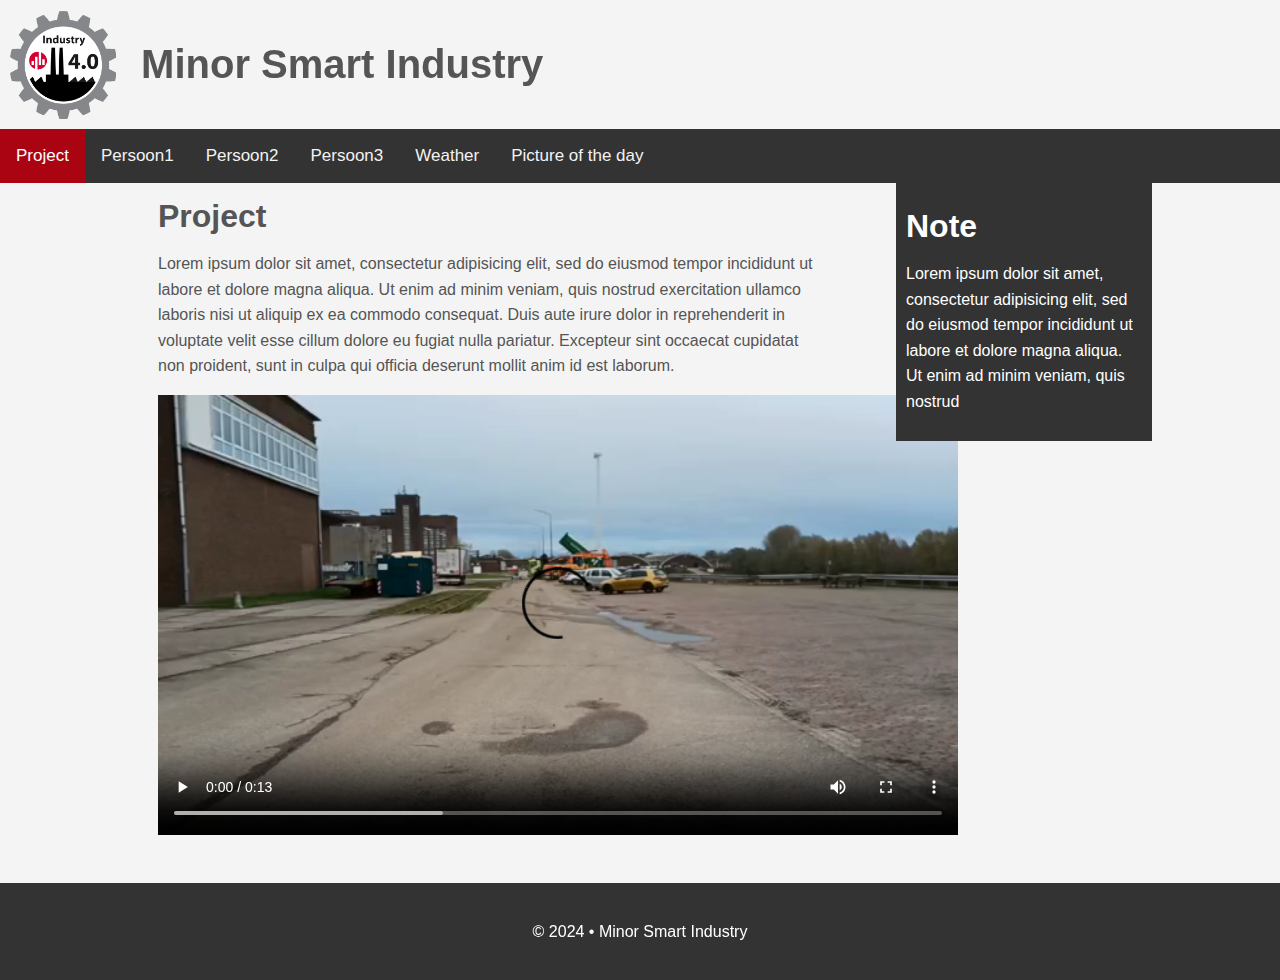
==== My Website/index.html @ 9b83ee21 "Add files via upload" ====
<!DOCTYPE html>
<html>

<head>
   <!-- Page title -->
   <title>
      Minor Smart Industry
   </title>
   <link rel="icon" href="images/HAN_favicon.png" type="image/x-icon" />
   <link rel="stylesheet" type="text/css" href="css/style.css">
</head>

<body>
   <!-- Header -->
   <div class="header">
      <div class="image">
         <a href="index.html">
            <img src="images/Industry_logo.png">
         </a>
      </div>
      <div class="text">
         <h1>Minor Smart Industry</h1>
      </div>
   </div>

   <!-- Navigation -->
   <div class="topnav">
      <a class="active" href="index.html">Project</a>
      <a href="persoon1.html">Persoon1</a>
      <a href="persoon2.html">Persoon2</a>
      <a href="persoon3.html">Persoon3</a>
      <a href="weather.html">Weather</a>
      <a href="nasa_picture.html">Picture of the day</a>
   </div>

   <!-- Container -->
   <div class="container">
      <section id="main">
         <h1>Project</h1>
         <p>Lorem ipsum dolor sit amet, consectetur adipisicing elit, sed do eiusmod
            tempor incididunt ut labore et dolore magna aliqua. Ut enim ad minim veniam,
            quis nostrud exercitation ullamco laboris nisi ut aliquip ex ea commodo
            consequat. Duis aute irure dolor in reprehenderit in voluptate velit esse
            cillum dolore eu fugiat nulla pariatur. Excepteur sint occaecat cupidatat non
            proident, sunt in culpa qui officia deserunt mollit anim id est laborum.</p>

         <!-- Video in container -->
         <video width="800" controls>
            <source src="videos/Project_boyle.mp4" type="video/mp4">
            Your browser does not support HTML5 video
         </video>

         <!-- Note -->
      </section>
      <aside id="sidebar">
         <h1>Note</h1>
         <p>
            Lorem ipsum dolor sit amet, consectetur adipisicing elit, sed do eiusmod
            tempor incididunt ut labore et dolore magna aliqua. Ut enim ad minim veniam,
            quis nostrud </p>
      </aside>
   </div>

   <!-- Footer -->
   <footer id="main-footer">
      <p>&copy; 2024 • Minor Smart Industry</p>
   </footer>

</body>

</html>
---- My Website/css/style.css ----
body {
	background-color: #f4f4f4;
	color: #555;
	font-family: Arial, Helvetica, sans-serif;
	font-size: 16px;
	line-height: 1.6em;
	margin: 0;
}

.container {
	width: 80%;
	margin: auto;
	overflow: hidden;
}

#main-header {
	background-color: #333;
	color: #fff;
}

#showcase {
	background-image: url('../images/showcase.jpg');
	background-position: center right;
	min-height: 300px;
	margin-bottom: 30px;
	text-align: center;
	color: red;
	font-size: 20px;
}

#showcase h1 {
	color: #fff;
	font-size: 50px;
	line-height: 1.6em;
	padding-top: 30px;
}

#main {
	float: left;
	width: 70%;
	padding: 0 30px;
	box-sizing: border-box;
}

#sidebar {
	float: right;
	width: 25%;
	background: #333;
	color: #fff;
	padding: 10px;
	box-sizing: border-box;
}

#main-footer {
	background: #333;
	color: #fff;
	text-align: center;
	padding: 20px;
	margin-top: 40px;
}

.header {
	display: inline-block;
	align-items: center;
	justify-content: center;
}

.text {
	font-size: 20px;
	text-align: left;
	padding-top: 25px;
}

img {
	width: 13%;
	height: 13%;
	margin-top: 10px;
	margin-bottom: 10px;
	margin-left: 10px;
	margin-right: 25px;
	float: left;
}

.topnav {
	overflow: hidden;
	background-color: #333;
}

.topnav a {
	float: left;
	color: #f2f2f2;
	text-align: center;
	padding: 14px 16px;
	text-decoration: none;
	font-size: 17px;
}

.topnav a:hover {
	background-color: #5f5e5e;
	color: white;
}

.topnav a.active {
	background-color: #aa0412;
	color: white;
}

@import url('https://fonts.googleapis.com/css2?family=Montserrat:wght@300&display=swap');

:root {
	font-family: 'Montserrat', sans-serif;
	--primary-color: #171717;
}

header {
	padding: 1rem;
}

main {
	margin: auto;
	text-align: center;
}

.title-section {
	padding: 1rem;
}

#datepicker {
	box-sizing: border-box;
	width: 9rem;
	padding: 00.2rem;
	border-radius: 0.5rem;
}

.image-div {
	width: 30%;
	margin: auto;
}

#image_of_the_day {
	width: 100%;
	height: 70vh;
}

.video-div {
	width: 30%;
	margin: auto;
}

#videoLink {
	width: 100%;
	height: 70vh;
}

.description-div {
	width: 80%;
	margin: 0.1rem auto 1rem;
	border: solid 1px white;
	padding: 0.5rem;
	border-radius: 00.5rem;
}

#description {
	line-height: 1.8;
}
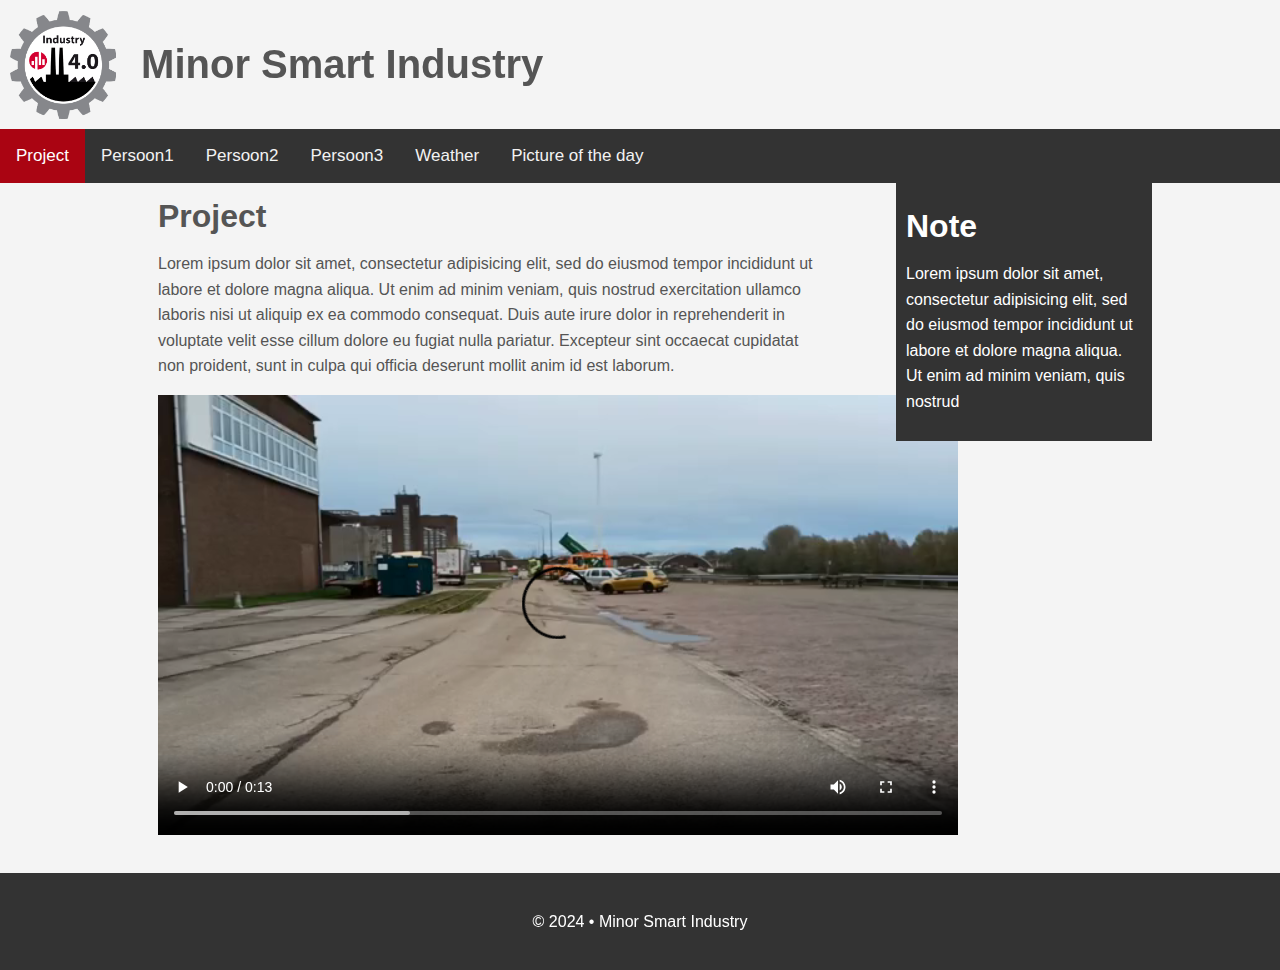
==== commit 7063c2b9: "Add files via upload" ====
--- a/My Website/index.html
+++ b/My Website/index.html
@@ -1,7 +1,8 @@
 <!DOCTYPE html>
-<html>
+<html lang="en">
 
 <head>
+   <meta charset="utf-8">
    <!-- Page title -->
    <title>
       Minor Smart Industry
--- a/My Website/css/style.css
+++ b/My Website/css/style.css
@@ -10,6 +10,7 @@
 .container {
 	width: 80%;
 	margin: auto;
+	margin-bottom: 30px;
 	overflow: hidden;
 }
 
@@ -56,7 +57,7 @@
 	color: #fff;
 	text-align: center;
 	padding: 20px;
-	margin-top: 40px;
+	margin-top: 0px;
 }
 
 .header {
@@ -116,7 +117,7 @@
 	padding: 1rem;
 }
 
-main {
+ main {
 	margin: auto;
 	text-align: center;
 }
@@ -133,31 +134,32 @@
 }
 
 .image-div {
-	width: 30%;
+	width: 50%;
 	margin: auto;
 }
 
 #image_of_the_day {
 	width: 100%;
-	height: 70vh;
+	margin-bottom: 1.5rem;
 }
 
 .video-div {
-	width: 30%;
+	width: 50%;
 	margin: auto;
 }
 
 #videoLink {
 	width: 100%;
 	height: 70vh;
+	margin-bottom: 1.5rem;
 }
 
 .description-div {
-	width: 80%;
-	margin: 0.1rem auto 1rem;
+	width: 50%;
+	margin: 0.1rem auto 1.5rem;
 	border: solid 1px white;
 	padding: 0.5rem;
-	border-radius: 00.5rem;
+	border-radius: 0.5rem;
 }
 
 #description {
